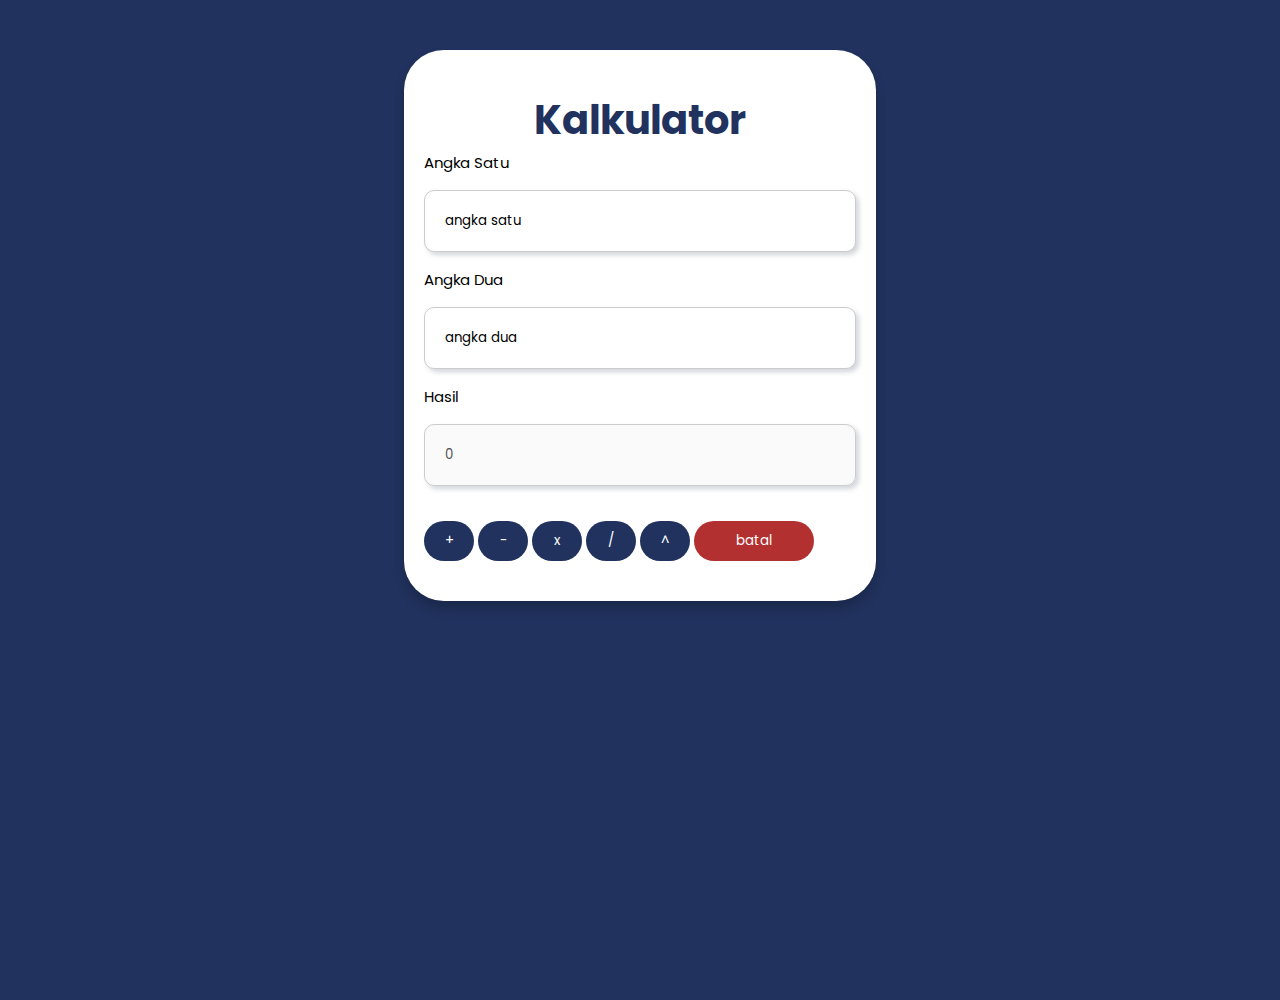
==== index.html @ 43770bb3 "tugas6_js_HendraAdi" ====
<!DOCTYPE html>
<html lang="en">
<head>
    <meta charset="UTF-8">
    <meta http-equiv="X-UA-Compatible" content="IE=edge">
    <meta name="viewport" content="width=device-width, initial-scale=1.0">
    <title>calculator</title>
    <link rel="stylesheet" href="style.css">
    <link rel="preconnect" href="https://fonts.googleapis.com">
    <link rel="preconnect" href="https://fonts.gstatic.com" crossorigin>
    <link href="https://fonts.googleapis.com/css2?family=Poppins:wght@200&display=swap" rel="stylesheet">
</head>
<body>
    <div class="container">
    <form id="formulir">
    
       <h1>Kalkulator</h1>
        
        <label>Angka Satu</label>
        <input type="text" name="angkaSatu" value="angka satu" onfocus="myFocus1()"/>
        <label>Angka Dua</label>
        <input type="text" name="angkaDua" value="angka dua" onfocus="myFocus2()"/>
        <label>Hasil</label>
        <input type="text" name="hasil" value="0" disabled/>
        <input type="button" name="tambah" value="+" onclick="penjumlahan()"/>
        <input type="button" name="kurang" value="-" onclick="pengurangan()"/>
        <input type="button" name="kali" value="x" onclick="perkalian()"/>
        <input type="button" name="bagi" value="/" onclick="pembagian()"/>
        <input type="button" name="pangkat" value="^" onclick="perPangkatan()"/>
        
        <input type="submit" name="batal"  value="batal" onclick="kosongAll()"/>
    
        
    </form>
    </div>
</body>
<script src="calculator.js"></script>
</html>
---- style.css ----
*{
    margin: 0;
    padding: 0;
    font-family: 'Poppins', sans-serif;
}
body{
    margin: 10px 100px;
    background: #21325E;
}
.container{

    background-position: cover;
    position: relative;
    width: 100%;
    height: 100vh;
    margin: 50px 0px;
}

form{
    width: 40%;
    margin: auto;
    border: none;
    background: white;
    border-radius: 40px;
    padding: 40px 20px;
    box-shadow: 0 8px 12px rgba(0, 0,0, 0.2);
   
}
input[type=text] {

    width: 100%;
    padding: 20px 20px;
    margin: 15px 0;
    display:inline-block;
    border: 1px solid #ccc;
    border-radius: 10px;
    box-sizing: border-box;
    box-shadow: -3px -3px 7px #ffffff73, 3px 3px 5px rgba(94, 104 , 121, .288);

  }
  input[type=button]{
    margin: auto;
    background:  #21325E ;
    width: 50px;
    padding: 10px;
    border-radius: 30px;
    border: none;
    color: white;
    text-align: center;
    margin-top: 20px;

}
input[type=button]:hover{
    background: #2c60a8;
   
}
input[type=submit]{
    
    background: #B33030 ;
    width: 120px;
    padding: 10px;
    border-radius: 30px;
    border: none;
    color: white;
    text-align: center;
    margin-top: 20px;
      
}
input[type=submit]:hover{
    background: #d85d5d;
   
}
h1{
    font-size: 40px;
    text-align: center;
    font-weight: bold;
    color: #21325E;
}
label{
    font-size: 15px;
}


@media screen and (max-width: 700px) {

    form[type=text]{
        width: 100%;
        padding: 10px 10px;
        margin: 15px 0;
        display:inline-block;
        border: 1px solid #ccc;
        border-radius: 10px;
        box-sizing: border-box;
        box-shadow: -3px -3px 7px #ffffff73, 3px 3px 5px rgba(94, 104 , 121, .288);
    }
    form{
        width:50%;
        margin: auto;
        border: none;
        background: white;
        border-radius: 40px;
        padding: 40px 20px;
        box-shadow: 0 8px 12px rgba(0, 0,0, 0.2);
       
    }
    h1{
        font-size: 20px;
    }
    input[type=button]{
        margin: auto;
        background:  #21325E ;
        width: 40px;
        padding: 10px;
        border-radius: 40px;
        border: none;
        color: white;
    
    }
    input[type=submit]{
        margin-top: 20px;
        background: #B33030 ;
        width: 100px;
        padding: 10px;
        border-radius: 30px;
        border: none;
        color: white;
    }
}
@media screen and (max-width: 1000px){
    form[type=text]{
        width: 100%;
        padding: 10px 10px;
        margin: 15px 0;
        display:inline-block;
        border: 1px solid #ccc;
        border-radius: 10px;
        box-sizing: border-box;
        box-shadow: -3px -3px 7px #ffffff73, 3px 3px 5px rgba(94, 104 , 121, .288);
    }
    form{
        width:50%;
        margin: auto;
        border: none;
        background: white;
        border-radius: 40px;
        padding: 40px 20px;
        box-shadow: 0 8px 12px rgba(0, 0,0, 0.2);
       
    }
    h1{
        font-size: 20px;
    }
    input[type=button]{
        margin: auto;
        background:  #21325E ;
        width: 40px;
        padding: 10px;
        border-radius: 40px;
        border: none;
        color: white;
    
    }
    input[type=submit]{
        margin-top: 20px;
        background: #B33030 ;
        width: 100px;
        padding: 10px;
        border-radius: 30px;
        border: none;
        color: white;
    }

}
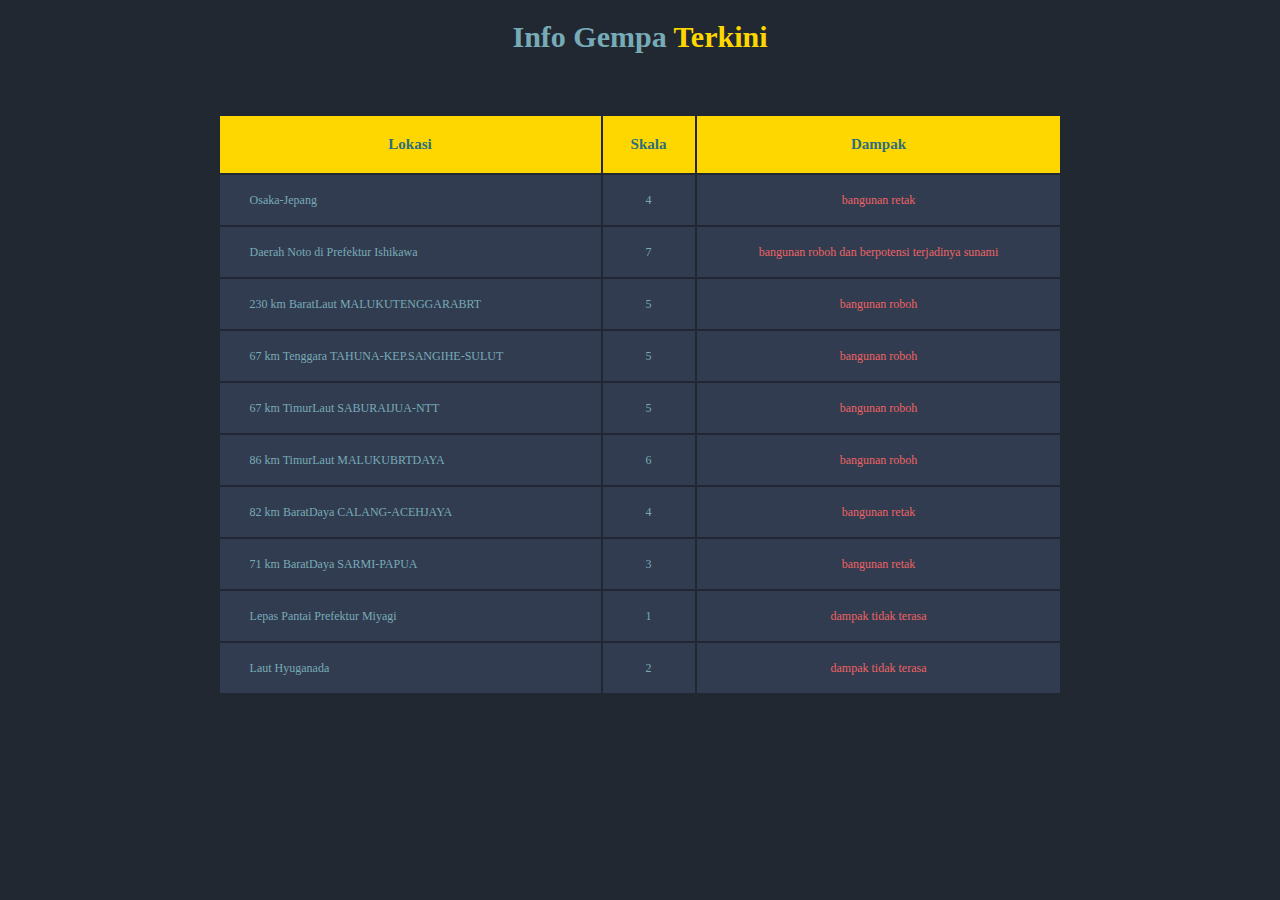
==== commit d5dfb8ba: "Rename index.html.html to index.html" ====
--- a/index.html
+++ b/index.html
@@ -4,35 +4,21 @@
     <meta charset="UTF-8">
     <meta http-equiv="X-UA-Compatible" content="IE=edge">
     <meta name="viewport" content="width=device-width, initial-scale=1.0">
-    <title>calculator</title>
+    <title>Document</title>
     <link rel="stylesheet" href="style.css">
-    <link rel="preconnect" href="https://fonts.googleapis.com">
-    <link rel="preconnect" href="https://fonts.gstatic.com" crossorigin>
-    <link href="https://fonts.googleapis.com/css2?family=Poppins:wght@200&display=swap" rel="stylesheet">
 </head>
 <body>
-    <div class="container">
-    <form id="formulir">
-    
-       <h1>Kalkulator</h1>
-        
-        <label>Angka Satu</label>
-        <input type="text" name="angkaSatu" value="angka satu" onfocus="myFocus1()"/>
-        <label>Angka Dua</label>
-        <input type="text" name="angkaDua" value="angka dua" onfocus="myFocus2()"/>
-        <label>Hasil</label>
-        <input type="text" name="hasil" value="0" disabled/>
-        <input type="button" name="tambah" value="+" onclick="penjumlahan()"/>
-        <input type="button" name="kurang" value="-" onclick="pengurangan()"/>
-        <input type="button" name="kali" value="x" onclick="perkalian()"/>
-        <input type="button" name="bagi" value="/" onclick="pembagian()"/>
-        <input type="button" name="pangkat" value="^" onclick="perPangkatan()"/>
-        
-        <input type="submit" name="batal"  value="batal" onclick="kosongAll()"/>
-    
-        
-    </form>
-    </div>
+    <h1>Info Gempa <span>Terkini</span></h1>
+    <table align="center">
+        <thead>
+         
+            <th>Lokasi</th>
+            <th>Skala</th>
+            <th>Dampak</th>
+        </thead>
+        <tbody id="brs">
+        </tbody>
+    </table>
 </body>
-<script src="calculator.js"></script>
-</html>+  <script src="script.js"></script>
+</html>
--- a/style.css
+++ b/style.css
@@ -1,173 +1,57 @@
 *{
-    margin: 0;
-    padding: 0;
-    font-family: 'Poppins', sans-serif;
-}
-body{
-    margin: 10px 100px;
-    background: #21325E;
-}
-.container{
-
-    background-position: cover;
-    position: relative;
-    width: 100%;
-    height: 100vh;
-    margin: 50px 0px;
-}
-
-form{
-    width: 40%;
-    margin: auto;
-    border: none;
-    background: white;
-    border-radius: 40px;
-    padding: 40px 20px;
-    box-shadow: 0 8px 12px rgba(0, 0,0, 0.2);
+    font-family: poppins;
+    text-align: center;
+  
    
 }
-input[type=text] {
+ body{
+     background: #222831;
+ }
+ h2{
+     font-size: 30px;
+     color: #77ABB7;
+ }
+ h2 span{
+     color: #FFD700;
+ }
+table{
+    width: 70%;
+    padding: 20px;
+    margin-top: 40px;
+  
+}
+table th{
 
-    width: 100%;
     padding: 20px 20px;
-    margin: 15px 0;
-    display:inline-block;
-    border: 1px solid #ccc;
-    border-radius: 10px;
-    box-sizing: border-box;
-    box-shadow: -3px -3px 7px #ffffff73, 3px 3px 5px rgba(94, 104 , 121, .288);
-
-  }
-  input[type=button]{
-    margin: auto;
-    background:  #21325E ;
-    width: 50px;
-    padding: 10px;
-    border-radius: 30px;
-    border: none;
-    color: white;
-    text-align: center;
-    margin-top: 20px;
+    color: #2D6E7E;
+    font-size: 15px;
+    background: #FFD700;
+    
+    
+}
+table tbody tr td{
+    color: #77ABB7;
+    padding: 10px 30px;
+    height: 30px;
+    text-align: left;
+    background: #323C50;
+    
 
 }
-input[type=button]:hover{
-    background: #2c60a8;
-   
+tbody{
+    font-size: 12px;
 }
-input[type=submit]{
-    
-    background: #B33030 ;
-    width: 120px;
-    padding: 10px;
-    border-radius: 30px;
-    border: none;
-    color: white;
+.dampak{
+    color: #ED6363;
     text-align: center;
-    margin-top: 20px;
-      
 }
-input[type=submit]:hover{
-    background: #d85d5d;
-   
+.skala{
+    text-align: center;
 }
 h1{
-    font-size: 40px;
-    text-align: center;
-    font-weight: bold;
-    color: #21325E;
+    font-size: 30px;
+    color: #77ABB7;
 }
-label{
-    font-size: 15px;
-}
-
-
-@media screen and (max-width: 700px) {
-
-    form[type=text]{
-        width: 100%;
-        padding: 10px 10px;
-        margin: 15px 0;
-        display:inline-block;
-        border: 1px solid #ccc;
-        border-radius: 10px;
-        box-sizing: border-box;
-        box-shadow: -3px -3px 7px #ffffff73, 3px 3px 5px rgba(94, 104 , 121, .288);
-    }
-    form{
-        width:50%;
-        margin: auto;
-        border: none;
-        background: white;
-        border-radius: 40px;
-        padding: 40px 20px;
-        box-shadow: 0 8px 12px rgba(0, 0,0, 0.2);
-       
-    }
-    h1{
-        font-size: 20px;
-    }
-    input[type=button]{
-        margin: auto;
-        background:  #21325E ;
-        width: 40px;
-        padding: 10px;
-        border-radius: 40px;
-        border: none;
-        color: white;
-    
-    }
-    input[type=submit]{
-        margin-top: 20px;
-        background: #B33030 ;
-        width: 100px;
-        padding: 10px;
-        border-radius: 30px;
-        border: none;
-        color: white;
-    }
-}
-@media screen and (max-width: 1000px){
-    form[type=text]{
-        width: 100%;
-        padding: 10px 10px;
-        margin: 15px 0;
-        display:inline-block;
-        border: 1px solid #ccc;
-        border-radius: 10px;
-        box-sizing: border-box;
-        box-shadow: -3px -3px 7px #ffffff73, 3px 3px 5px rgba(94, 104 , 121, .288);
-    }
-    form{
-        width:50%;
-        margin: auto;
-        border: none;
-        background: white;
-        border-radius: 40px;
-        padding: 40px 20px;
-        box-shadow: 0 8px 12px rgba(0, 0,0, 0.2);
-       
-    }
-    h1{
-        font-size: 20px;
-    }
-    input[type=button]{
-        margin: auto;
-        background:  #21325E ;
-        width: 40px;
-        padding: 10px;
-        border-radius: 40px;
-        border: none;
-        color: white;
-    
-    }
-    input[type=submit]{
-        margin-top: 20px;
-        background: #B33030 ;
-        width: 100px;
-        padding: 10px;
-        border-radius: 30px;
-        border: none;
-        color: white;
-    }
-
-}
+h1 span{
+    color:#FFD700;
+}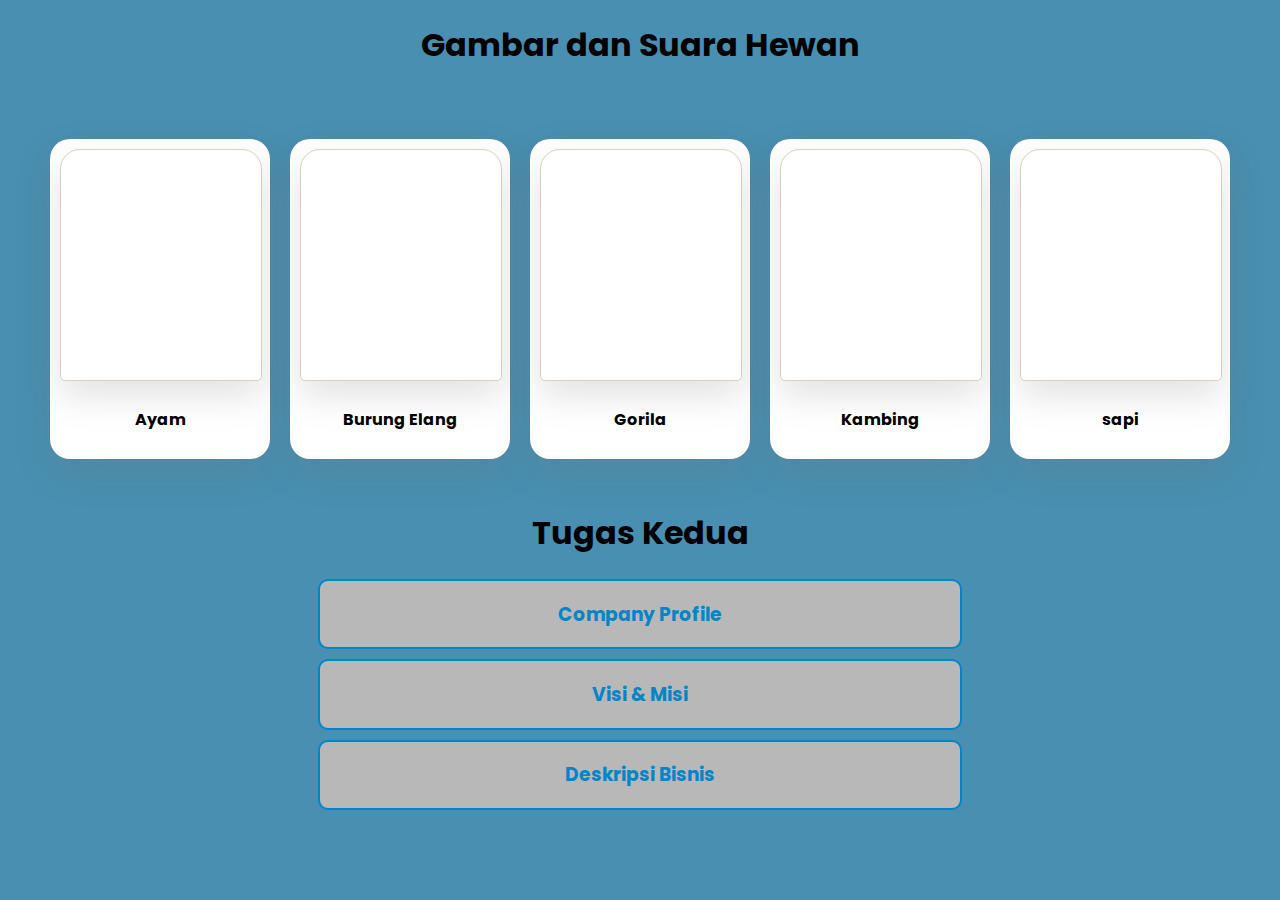
==== commit 433a6f12: "tugas8_js" ====
--- a/index.html
+++ b/index.html
@@ -6,19 +6,100 @@
     <meta name="viewport" content="width=device-width, initial-scale=1.0">
     <title>Document</title>
     <link rel="stylesheet" href="style.css">
+    <link rel="preconnect" href="https://fonts.googleapis.com">
+    <link rel="preconnect" href="https://fonts.gstatic.com" crossorigin>
+     <link href="https://fonts.googleapis.com/css2?family=Poppins:wght@200;300&display=swap" rel="stylesheet">
+    <script src="scriptjs/script1.js"></script>
 </head>
 <body>
-    <h1>Info Gempa <span>Terkini</span></h1>
-    <table align="center">
-        <thead>
-         
-            <th>Lokasi</th>
-            <th>Skala</th>
-            <th>Dampak</th>
-        </thead>
-        <tbody id="brs">
-        </tbody>
-    </table>
+    <h1>Gambar dan Suara Hewan</h1>
+
+    
+    <div class="container">
+
+            <div class="gambar">
+                <div class="g1" id="gambar1"></div>
+                <div class="text1" id="text1">
+                    <p>Ayam </p>
+                </div>
+            </div>   
+            <div class="gambar">
+                <div class="g1" id="gambar2"></div>
+                <div class="text1">
+                    <p>Burung Elang</p>
+                </div>
+            </div>  
+            <div class="gambar">
+                <div class="g1" id="gambar3"></div>
+                <div class="text1">
+                    <p>Gorila</p>
+                </div>
+            </div>  
+            <div class="gambar">
+                <div class="g1" id="gambar4"></div>
+                <div class="text1">
+                    <p>Kambing</p>
+                </div>
+            </div>  
+            <div class="gambar">
+                <div class="g1" id="gambar5"></div>
+                <div class="text1">
+                    <p>sapi</p>
+                </div>
+            </div>  
+        
+    </div>       
+    
+
+    <!--Tugas kedua-->
+
+    <section>
+        <h1>Tugas Kedua</h1>
+        <div class="visi" id="company">
+           <h3>Company Profile</h3>
+        </div>
+        <div class="conten" id="company1">
+            <p>NF COMPUTER adalah bagian dari grup Nurul Fikri yang telah dipercaya oleh masyarakat Indonesia di bidang pendidikan dan peningkatan sumber daya manusia selama lebih dari 24 tahun. Alumni-alumninya telah berkiprah dan diakui kualitas kerja dan integritasnya oleh dunia usaha.
+
+                NF COMPUTER dirintis sejak tahun 1994 dan merupakan sebuah lembaga di bidang pendidikan dan pelatihan IT (Information Technology). Kami berkomitmen menjadi partner perusahaan Anda dalam mengembangkan kemampuan serta keahlian SDM di bidang IT. Dengan komitmen tersebut, kami mempersiapkan tim pengajar yang professional dan berpengalaman di bidang IT.
+                
+                Di Era Industri 4.0 saat ini, teknologi informasi berkembang sangat cepat, oleh karena itu pengembangan sumber daya manusia di bidang IT menjadi sebuah kebutuhan yang perlu diprioritaskan. NF COMPUTER menjadi jawaban yang tepat atas kebutuhan pengembangan kompetensi IT. Sehingga kami selalu berusaha untuk terus berinovasi terhadap teknologi terbaru.</p>
+        </div>
+        <div class="visi" id="visi">
+            <h3>Visi & Misi</h3>
+         </div>
+         <div class="conten" id="visi1">
+             <p>Visi
+                Menjadi institusi pelatihan yang kompeten dan profesional di bidang pendidikan teknologi informasi dan komunikasi di berbagai wilayah indonesia.
+                <br>
+                <br>
+                
+                Misi
+                Membangun, memelihara dan mengembangkan institusi pelatihan bisnis berdaya saing tinggi, berkarakter profesional, kompeten, mengedepankan integritas dan tanggung jawab sosial, dengan mengembangkan dan menyediakan produk produk pendidikan dan pelatihan teknologi informasi dan komunikasi prima.
+                
+                </p>
+         </div>
+         <div class="visi" id="ds">
+            <h3>Deskripsi Bisnis</h3>
+         </div>
+         <div class="conten" id="ds1">
+             <p>NF COMPUTER menyelenggarakan Pelatihan dan Pendidikan di bidang Teknologi Informasi dan Komunikasi (IT Training) yang dibagi menjadi lima produk.
+
+                Pelatihan (training) ini dibagi dalam beberapa kategori produk yaitu :
+                <ul>
+                    <li>Public Class, merupakan short course bidang TIK (Teknologi Informasi dan Komunikasi) yang berbasis Linux maupun Windows.</li>
+                    <li>Exclusive Class, merupakan paket training yang diberikan kepada customer dengan durasi 6-8 jam perhari dengan jumlah peserta minimal 2 orang dan pelaksanaan pelatihannya di NF Computer.</li>
+                    <li>In House/In Company Training, yaitu pelatihan TIK yang dikustomisasi untuk kebutuhan perusahaan-perusahaan</li>
+                </ul>
+                Paket bisnis khusus dibagi ke dalam beberapa kategori produk yang dikelola secara profesional oleh NF COMPUTER yaitu :
+                <ul>
+                    <li>Kerjasama Pendidikan Sekolah, yaitu Divisi khusus pendidikan sekolah dimana NF COMPUTER bekerjasama dalam hal : Kerjasama pembangunan Lab Komputer, Pengajaran Komputer dan kombinasi antara keduanya.</li>
+                    <li>Usulan Produk lain: Produk-produk yang menurut lokasi diminati oleh pasar tapi belum ada dalam daftar produk pelatihan dan pendidikan NF COMPUTER, dapat diajukan oleh cabang untuk menjadi produk yang dipertimbangkan sebagai produk dan akan menjadi bagian dari penyelenggaraan pelatiahan dan pendidikan di cabang tersebut pada periode yang dianggap tepat oleh NF COMPUTER.</li>
+                </ul>
+            
+            </p>
+         </div>
+    </section>
 </body>
-  <script src="script.js"></script>
-</html>
+<script src="jQuery/jQuery.js"></script>
+</html>--- a/style.css
+++ b/style.css
@@ -1,57 +1,93 @@
 *{
-    font-family: poppins;
-    text-align: center;
+    font-family: 'poppins';
+}
+body{
+    background: #488FB1;
+    margin: 0px;
+    padding: 0px;
+}
+.container{
+    width: 100%;
+    height: auto;
+    display: flex;
+    gap: 20px;
+    justify-content: center;
+    flex-wrap: wrap;
+    align-items: center;
+    margin-top: 70px;
+
+   
+    
+     
+ }
+ .gambar{
+    padding: 10px;
+    box-shadow: 0 15px 35px rgba(119, 111, 111, 0.2);
+    height: 300px;
+    border-radius: 20px;
+    width: 200px;
+    background: white;
+    justify-content: center;
+    
+ }
+ .g1{
   
-   
-}
- body{
-     background: #222831;
+    box-shadow: 0 15px 35px rgba(119, 111, 111, 0.2);
+    height: 230px;
+    border-radius: 20px 20px 5px 5px;
+    flex-direction: column;
+    justify-content: center;
+    align-items: center;
+    background: white;
+    width: 100%;
+    border: 1px solid #DBD0C0;
+    margin: auto;
  }
- h2{
-     font-size: 30px;
-     color: #77ABB7;
+ .text1{
+     text-align: center;
+     flex-direction: column;
+     justify-content: center;
+     align-items: center;
+     font-weight: bold;
+    
  }
- h2 span{
-     color: #FFD700;
+ h1{
+     text-align: center;
  }
-table{
-    width: 70%;
-    padding: 20px;
-    margin-top: 40px;
-  
-}
-table th{
+ 
 
-    padding: 20px 20px;
-    color: #2D6E7E;
-    font-size: 15px;
-    background: #FFD700;
+ /*--------- TUGAS KEDUA --------*/
+
+section{
     
-    
-}
-table tbody tr td{
-    color: #77ABB7;
-    padding: 10px 30px;
-    height: 30px;
-    text-align: left;
-    background: #323C50;
-    
+    margin-top: 50px;
+    margin-bottom: 70px;
 
 }
-tbody{
-    font-size: 12px;
-}
-.dampak{
-    color: #ED6363;
+ .visi{
+    margin: auto;
+    width: 50%;
+    margin-bottom: 10px;
+    background: #b8b8b8;
+    color: #0085c8;
+    border: 2px solid #0085c8;
+    border-radius: 10px 10px;
+    cursor: pointer;
+    font-weight: bold;
     text-align: center;
-}
-.skala{
-    text-align: center;
-}
-h1{
-    font-size: 30px;
-    color: #77ABB7;
-}
-h1 span{
-    color:#FFD700;
-}+
+ }
+ .conten{
+     margin: auto;
+     width: 50%;
+     margin-bottom: 10px;
+    background: #e5e3e4;
+    color: #0085c8;
+    border: 2px solid #0085c8;
+    border-radius: 10px 10px;
+    display: none;
+ }
+ p{
+     padding: 10px;
+ }
+ 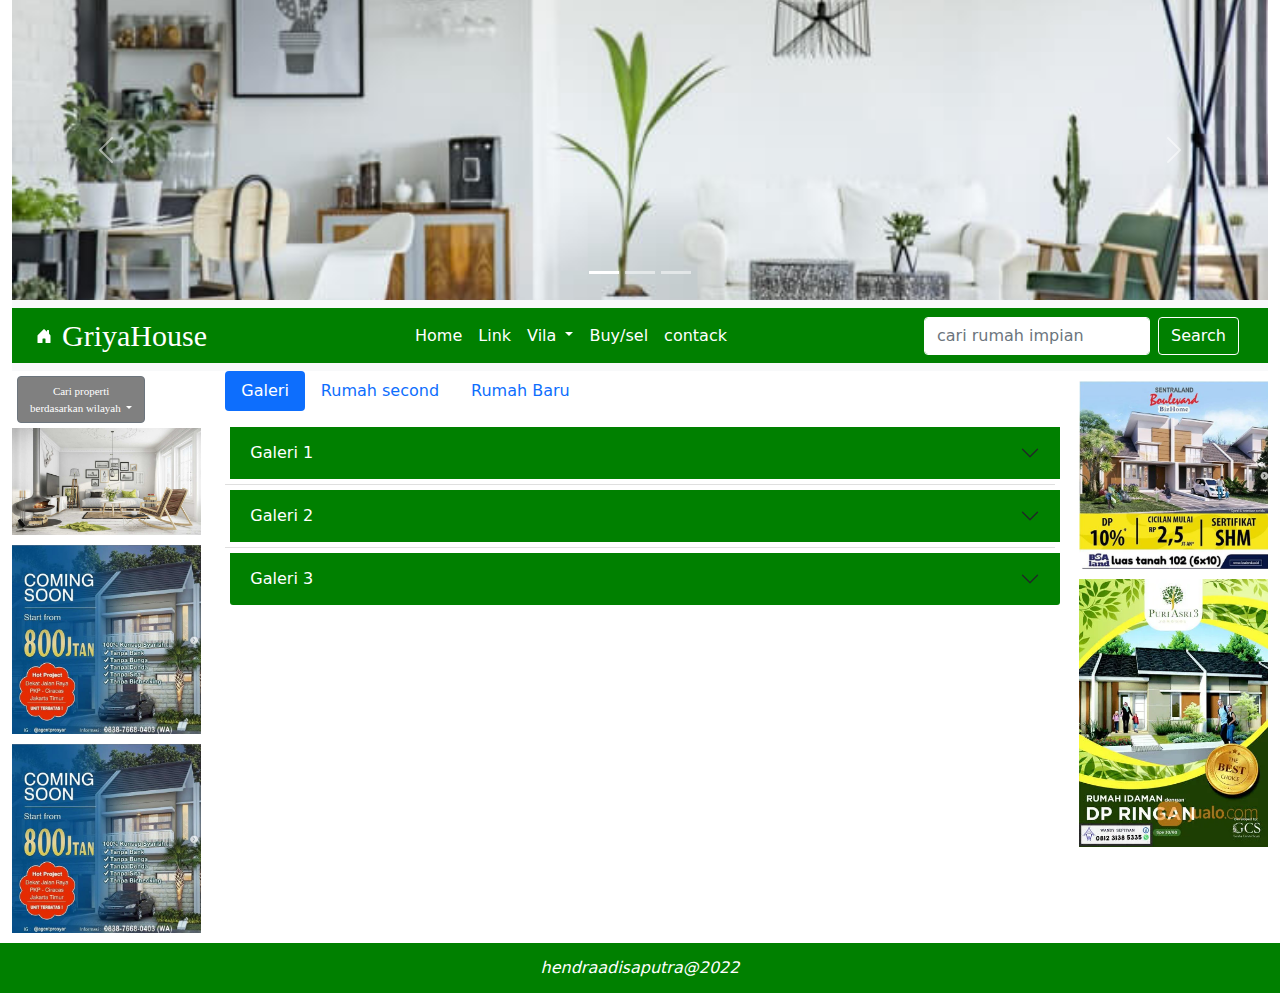
==== commit 6f010eb3: "rwd_tugas1" ====
--- a/index.html
+++ b/index.html
@@ -1,105 +1,622 @@
 <!DOCTYPE html>
 <html lang="en">
-<head>
-    <meta charset="UTF-8">
-    <meta http-equiv="X-UA-Compatible" content="IE=edge">
-    <meta name="viewport" content="width=device-width, initial-scale=1.0">
-    <title>Document</title>
-    <link rel="stylesheet" href="style.css">
-    <link rel="preconnect" href="https://fonts.googleapis.com">
-    <link rel="preconnect" href="https://fonts.gstatic.com" crossorigin>
-     <link href="https://fonts.googleapis.com/css2?family=Poppins:wght@200;300&display=swap" rel="stylesheet">
-    <script src="scriptjs/script1.js"></script>
-</head>
-<body>
-    <h1>Gambar dan Suara Hewan</h1>
-
-    
-    <div class="container">
-
-            <div class="gambar">
-                <div class="g1" id="gambar1"></div>
-                <div class="text1" id="text1">
-                    <p>Ayam </p>
+  <head>
+    <meta charset="UTF-8" />
+    <meta http-equiv="X-UA-Compatible" content="IE=edge" />
+    <meta name="viewport" content="width=device-width, initial-scale=1.0" />
+    <title>belajat Rwd Bootstrap</title>
+    <link href="css/bootstrap.min.css" rel="stylesheet" />
+  </head>
+  <body>
+    <div class="container-fluid">
+      <!--ini baris pertama-->
+      <div class="row">
+        <div class="col-md-12">
+          <!--awal caousel-->
+          <div
+            id="carouselExampleCaptions"
+            class="carousel slide"
+            data-bs-ride="carousel"
+          >
+            <div class="carousel-indicators">
+              <button
+                type="button"
+                data-bs-target="#carouselExampleCaptions"
+                data-bs-slide-to="0"
+                class="active"
+                aria-current="true"
+                aria-label="Slide 1"
+              ></button>
+              <button
+                type="button"
+                data-bs-target="#carouselExampleCaptions"
+                data-bs-slide-to="1"
+                aria-label="Slide 2"
+              ></button>
+              <button
+                type="button"
+                data-bs-target="#carouselExampleCaptions"
+                data-bs-slide-to="2"
+                aria-label="Slide 3"
+              ></button>
+            </div>
+            <div class="carousel-inner">
+              <div
+                class="carousel-item active"
+                style="text-align: center; padding: 0; max-height: 300px"
+              >
+                <img
+                  src="image/foto1.jpg"
+                  style="margin-top: -250px"
+                  class="d-block w-100"
+                  alt="..."
+                />
+              </div>
+              <div
+                class="carousel-item"
+                style="text-align: center; padding: 0; max-height: 400px"
+              >
+                <img src="image/foto1.jpg" style="margin-top: -250px""
+                class="d-block w-100" alt="..." />
+              </div>
+              <div
+                class="carousel-item"
+                style="text-align: center; padding: 0; max-height: 400px"
+              >
+                <img src="image/foto1.jpg" style="margin-top: -250px""
+                class="d-block w-100" alt="..." />
+              </div>
+            </div>
+            <button
+              class="carousel-control-prev"
+              type="button"
+              data-bs-target="#carouselExampleCaptions"
+              data-bs-slide="prev"
+            >
+              <span
+                class="carousel-control-prev-icon"
+                aria-hidden="true"
+              ></span>
+              <span class="visually-hidden">Previous</span>
+            </button>
+            <button
+              class="carousel-control-next"
+              type="button"
+              data-bs-target="#carouselExampleCaptions"
+              data-bs-slide="next"
+            >
+              <span
+                class="carousel-control-next-icon"
+                aria-hidden="true"
+              ></span>
+              <span class="visually-hidden">Next</span>
+            </button>
+          </div>
+          <!--akhir carusol-->
+        </div>
+      </div>
+      <!--ini baris kedua-->
+      <div class="row">
+        <div class="col-md-12">
+          <!--awal nav-->
+          <nav class="navbar navbar-expand-lg navbar-light bg-light">
+            <div class="container-fluid" style="background: green">
+              <svg
+                xmlns="http://www.w3.org/2000/svg"
+                width="16"
+                height="16"
+                fill="currentColor"
+                class="bi bi-house-door-fill"
+                viewBox="0 0 16 16"
+              >
+                <path
+                  style="color: white"
+                  d="M6.5 14.5v-3.505c0-.245.25-.495.5-.495h2c.25 0 .5.25.5.5v3.5a.5.5 0 0 0 .5.5h4a.5.5 0 0 0 .5-.5v-7a.5.5 0 0 0-.146-.354L13 5.793V2.5a.5.5 0 0 0-.5-.5h-1a.5.5 0 0 0-.5.5v1.293L8.354 1.146a.5.5 0 0 0-.708 0l-6 6A.5.5 0 0 0 1.5 7.5v7a.5.5 0 0 0 .5.5h4a.5.5 0 0 0 .5-.5z"
+                />
+              </svg>
+
+              <a
+                class="navbar-brand"
+                href="#"
+                style="
+                  color: white;
+                  font-size: 30px;
+                  margin-left: 10px;
+                  font-family: poppins;
+                "
+                >GriyaHouse</a
+              >
+
+              <button
+                class="navbar-toggler"
+                type="button"
+                data-bs-toggle="collapse"
+                data-bs-target="#navbarSupportedContent"
+                aria-controls="navbarSupportedContent"
+                aria-expanded="false"
+                aria-label="Toggle navigation"
+              >
+                <span class="navbar-toggler-icon"></span>
+              </button>
+              <div class="collapse navbar-collapse" id="navbarSupportedContent">
+                <ul
+                  class="navbar-nav me-auto mb-2 mb-lg-0"
+                  style="color: white; margin: auto; padding: 5px"
+                >
+                  <li class="nav-item">
+                    <a
+                      class="nav-link active"
+                      aria-current="page"
+                      href="#"
+                      style="color: white"
+                      >Home</a
+                    >
+                  </li>
+                  <li class="nav-item">
+                    <a class="nav-link" href="#" style="color: white">Link</a>
+                  </li>
+                  <li class="nav-item dropdown">
+                    <a
+                      class="nav-link dropdown-toggle"
+                      href="#"
+                      id="navbarDropdown"
+                      role="button"
+                      data-bs-toggle="dropdown"
+                      aria-expanded="false"
+                      style="color: white"
+                    >
+                      Vila
+                    </a>
+                    <ul
+                      class="dropdown-menu"
+                      aria-labelledby="navbarDropdown"
+                      style="
+                        background: green;
+                        border: 1px solid white;
+                        margin-top: 20px;
+                      "
+                    >
+                      <li>
+                        <a class="dropdown-item" style="color: white" href="#"
+                          >Action</a
+                        >
+                      </li>
+                      <li>
+                        <a class="dropdown-item" style="color: white" href="#"
+                          >Another action</a
+                        >
+                      </li>
+                      <li><hr class="dropdown-divider" /></li>
+                      <li>
+                        <a class="dropdown-item" style="color: white" href="#"
+                          >Something else here</a
+                        >
+                      </li>
+                    </ul>
+                  </li>
+                  <li class="nav-item">
+                    <!--  -->
+                    <a class="nav-link disabled" style="color: white">
+                      Buy/sel</a
+                    >
+                  </li>
+                  <li class="nav-item">
+                    <!--  -->
+                    <a class="nav-link disabled" style="color: white">
+                      contack</a
+                    >
+                  </li>
+                </ul>
+                <form class="d-flex" style="padding: 5px">
+                  <input
+                    class="form-control me-2"
+                    type="search"
+                    placeholder="cari rumah impian"
+                    aria-label="Search"
+                    style="border: 1px solid white"
+                  />
+                  <button
+                    class="btn btn-outline-success"
+                    type="submit"
+                    style="border: 1px solid white; color: white"
+                  >
+                    Search
+                  </button>
+                </form>
+              </div>
+            </div>
+          </nav>
+          <!--akhir nav-->
+        </div>
+      </div>
+      <!--ini baris ketiga-->
+      <!--left content-->
+      <div class="row">
+        <div class="col-sm-2">
+          <div class="dropdown" style="margin: 5px">
+            <a
+              class="btn btn-secondary dropdown-toggle"
+              href="#"
+              role="button"
+              id="dropdownMenuLink"
+              data-bs-toggle="dropdown"
+              aria-expanded="false"
+              style="font-size: 11px; background: grey; font-family: poppins"
+            >
+              Cari properti<br />
+              berdasarkan wilayah
+            </a>
+
+            <ul class="dropdown-menu" aria-labelledby="dropdownMenuLink">
+              <li>
+                <a class="dropdown-item" href="#" style="color: green">Aceh</a>
+              </li>
+              <li>
+                <a class="dropdown-item" href="#" style="color: green"
+                  >Surabaya</a
+                >
+              </li>
+              <li>
+                <a class="dropdown-item" href="#" style="color: green"
+                  >Bandung</a
+                >
+              </li>
+              <li>
+                <a class="dropdown-item" href="#" style="color: green"
+                  >Jakarta</a
+                >
+              </li>
+              <li>
+                <a class="dropdown-item" href="#" style="color: green"
+                  >Malang</a
+                >
+              </li>
+              <li>
+                <a class="dropdown-item" href="#" style="color: green"
+                  >Lampung</a
+                >
+              </li>
+              <li>
+                <a class="dropdown-item" href="#" style="color: green">Bogor</a>
+              </li>
+              <li>
+                <a class="dropdown-item" href="#" style="color: green"
+                  >Semarang</a
+                >
+              </li>
+            </ul>
+          </div>
+          <img src="image/foto3.jpg" class="img-fluid" alt="..." />
+
+          <img
+            src="image/iklan1.JPG"
+            class="img-fluid"
+            alt="..."
+            style="margin-top: 10px"
+          />
+          <img
+            src="image/iklan1.JPG"
+            class="img-fluid"
+            alt="..."
+            style="margin-top: 10px"
+          />
+        </div>
+
+        <!-- akhir left content-->
+
+        <div class="col-sm-8">
+          <ul class="nav nav-pills mb-3" id="pills-tab" role="tablist">
+            <li class="nav-item" role="presentation">
+              <button
+                class="nav-link active"
+                id="pills-home-tab"
+                data-bs-toggle="pill"
+                data-bs-target="#pills-home"
+                type="button"
+                role="tab"
+                aria-controls="pills-home"
+                aria-selected="true"
+              >
+                Galeri
+              </button>
+            </li>
+
+            <li class="nav-item" role="presentation">
+              <button
+                class="nav-link"
+                id="pills-profile-tab"
+                data-bs-toggle="pill"
+                data-bs-target="#pills-profile"
+                type="button"
+                role="tab"
+                aria-controls="pills-profile"
+                aria-selected="false"
+              >
+                Rumah second
+              </button>
+            </li>
+            <li class="nav-item" role="presentation">
+              <button
+                class="nav-link"
+                id="pills-contact-tab"
+                data-bs-toggle="pill"
+                data-bs-target="#pills-contact"
+                type="button"
+                role="tab"
+                aria-controls="pills-contact"
+                aria-selected="false"
+              >
+                Rumah Baru
+              </button>
+            </li>
+          </ul>
+
+          <!-- conten-->
+          <div class="tab-content" id="pills-tabContent">
+            <div
+              class="tab-pane fade show active"
+              id="pills-home"
+              role="tabpanel"
+              aria-labelledby="pills-home-tab"
+            >
+              <!--acrodion-->
+              <div class="accordion accordion-flush" id="accordionFlushExample">
+                <div class="accordion-item">
+                  <h2 class="accordion-header" id="flush-headingOne">
+                    <button
+                      class="accordion-button collapsed"
+                      type="button"
+                      data-bs-toggle="collapse"
+                      data-bs-target="#flush-collapseOne"
+                      aria-expanded="false"
+                      aria-controls="flush-collapseOne"
+                      style="background: green; color: white; margin: 5px"
+                    >
+                      Galeri 1
+                    </button>
+                  </h2>
+                  <div
+                    id="flush-collapseOne"
+                    class="accordion-collapse collapse"
+                    aria-labelledby="flush-headingOne"
+                    data-bs-parent="#accordionFlushExample"
+                  >
+                    <div class="accordion-body">
+                      <img
+                        src="image/g1.jpg"
+                        class="img-fluid"
+                        alt="..."
+                        style="margin-top: 10px"
+                      />
+                    </div>
+                  </div>
                 </div>
-            </div>   
-            <div class="gambar">
-                <div class="g1" id="gambar2"></div>
-                <div class="text1">
-                    <p>Burung Elang</p>
+                <div class="accordion-item">
+                  <h2 class="accordion-header" id="flush-headingTwo">
+                    <button
+                      class="accordion-button collapsed"
+                      type="button"
+                      data-bs-toggle="collapse"
+                      data-bs-target="#flush-collapseTwo"
+                      aria-expanded="false"
+                      aria-controls="flush-collapseTwo"
+                      style="background: green; color: white; margin: 5px"
+                    >
+                      Galeri 2
+                    </button>
+                  </h2>
+                  <div
+                    id="flush-collapseTwo"
+                    class="accordion-collapse collapse"
+                    aria-labelledby="flush-headingTwo"
+                    data-bs-parent="#accordionFlushExample"
+                  >
+                    <div class="accordion-body">
+                      <img
+                        src="image/g2.jpg"
+                        class="img-fluid"
+                        alt="..."
+                        style="margin-top: 10px"
+                      />
+                    </div>
+                  </div>
                 </div>
-            </div>  
-            <div class="gambar">
-                <div class="g1" id="gambar3"></div>
-                <div class="text1">
-                    <p>Gorila</p>
+                <div class="accordion-item">
+                  <h2 class="accordion-header" id="flush-headingThree">
+                    <button
+                      class="accordion-button collapsed"
+                      type="button"
+                      data-bs-toggle="collapse"
+                      data-bs-target="#flush-collapseThree"
+                      aria-expanded="false"
+                      aria-controls="flush-collapseThree"
+                      style="background: green; color: white; margin: 5px"
+                    >
+                      Galeri 3
+                    </button>
+                  </h2>
+                  <div
+                    id="flush-collapseThree"
+                    class="accordion-collapse collapse"
+                    aria-labelledby="flush-headingThree"
+                    data-bs-parent="#accordionFlushExample"
+                  >
+                    <div class="accordion-body">
+                      <img
+                        src="image/g3.jpg"
+                        class="img-fluid"
+                        alt="..."
+                        style="margin-top: 10px"
+                      />
+                    </div>
+                  </div>
                 </div>
-            </div>  
-            <div class="gambar">
-                <div class="g1" id="gambar4"></div>
-                <div class="text1">
-                    <p>Kambing</p>
+              </div>
+              <!--akhir acordion-->
+            </div>
+
+            <!--table-->
+            <div
+              class="tab-pane fade"
+              id="pills-profile"
+              role="tabpanel"
+              aria-labelledby="pills-profile-tab"
+            >
+              <table class="table caption-top">
+                <caption>
+                  List of users
+                </caption>
+                <thead>
+                  <tr>
+                    <th scope="col">No</th>
+                    <th scope="col">Almat</th>
+                    <th scope="col">Spesifikasi</th>
+                    <th scope="col">Harga</th>
+                  </tr>
+                </thead>
+                <tbody>
+                  <tr>
+                    <th scope="row">1</th>
+                    <td>Nusa Dua</td>
+                    <td>
+                      Luas Tanah : 107m2 <br />Luas Bangunan : 128m2 <br />
+                      Kamar Tidur : 2
+                    </td>
+                    <td>IDR RP.3.200.000.000</td>
+                  </tr>
+                  <tr>
+                    <th scope="row">2</th>
+                    <td>Nusa Dua</td>
+                    <td>
+                      Luas Tanah : 107m2 <br />Luas Bangunan : 128m2 <br />
+                      Kamar Tidur : 2
+                    </td>
+                    <td>IDR RP.3.200.000.000</td>
+                  </tr>
+                  <tr>
+                    <th scope="row">3</th>
+                    <td>Nusa Dua</td>
+                    <td>
+                      Luas Tanah : 107m2 <br />Luas Bangunan : 128m2 <br />
+                      Kamar Tidur : 2
+                    </td>
+                    <td>IDR RP.3.200.000.000</td>
+                  </tr>
+                </tbody>
+              </table>
+            </div>
+            <!--akhir table-->
+            <!-- cards-->
+            <div
+              class="tab-pane fade"
+              id="pills-contact"
+              role="tabpanel"
+              aria-labelledby="pills-contact-tab"
+            >
+              <div class="card mb-3" style="max-width: 540px">
+                <div class="row g-0">
+                  <div class="col-md-4">
+                    <img
+                      src="image/foto1.jpg"
+                      class="img-fluid rounded-start"
+                      alt="..."
+                      style="width: 300px; padding: 20px"
+                    />
+                  </div>
+                  <div class="col-md-8">
+                    <div class="card-body">
+                      <h5 class="card-title">Spesifikasi</h5>
+                      <p class="card-text">
+                        Desain yang sangat kami perhatikan dari setiap sudut
+                        ruangan yang akan memberikan kesan mewah dan eksklusif
+                        untuk Anda. Dengan desain yang artistic dan didukung
+                        dengan tema modern dapat memberikan kesejukan alami
+                        dengan nuansa elegan sekaligus nyaman bagi Anda
+                      </p>
+                      <br />
+                      Promo Bulan Ini Fully Furnished
+                      <ul>
+                        <li><b>IDR 3.080.000.000</b></li>
+                        <li><b>DR 2.850.000.000</b></li>
+                      </ul>
+
+                      <p class="card-text">
+                        <small class="text-muted"
+                          >Last updated 3 mins ago</small
+                        >
+                      </p>
+                    </div>
+                  </div>
                 </div>
-            </div>  
-            <div class="gambar">
-                <div class="g1" id="gambar5"></div>
-                <div class="text1">
-                    <p>sapi</p>
+              </div>
+              <div class="card mb-3" style="max-width: 540px">
+                <div class="row g-0">
+                  <div class="col-md-4">
+                    <img
+                      src="image/foto2.jpg"
+                      class="img-fluid rounded-start"
+                      alt="..."
+                      style="width: 300px; padding: 20px"
+                    />
+                  </div>
+                  <div class="col-md-8">
+                    <div class="card-body">
+                      <h5 class="card-title">Spesifikasi</h5>
+                      <p class="card-text">
+                        Desain yang sangat kami perhatikan dari setiap sudut
+                        ruangan yang akan memberikan kesan mewah dan eksklusif
+                        untuk Anda. Dengan desain yang artistic dan didukung
+                        dengan tema modern dapat memberikan kesejukan alami
+                        dengan nuansa elegan sekaligus nyaman bagi Anda
+                      </p>
+                      <br />
+                      Promo Bulan Ini Fully Furnished
+                      <ul>
+                        <li><b>IDR 3.080.000.000</b></li>
+                        <li><b>DR 2.850.000.000</b></li>
+                      </ul>
+
+                      <p class="card-text">
+                        <small class="text-muted"
+                          >Last updated 3 mins ago</small
+                        >
+                      </p>
+                    </div>
+                  </div>
                 </div>
-            </div>  
-        
-    </div>       
-    
-
-    <!--Tugas kedua-->
-
-    <section>
-        <h1>Tugas Kedua</h1>
-        <div class="visi" id="company">
-           <h3>Company Profile</h3>
+              </div>
+            </div>
+          </div>
+          <!--akhir cards-->
         </div>
-        <div class="conten" id="company1">
-            <p>NF COMPUTER adalah bagian dari grup Nurul Fikri yang telah dipercaya oleh masyarakat Indonesia di bidang pendidikan dan peningkatan sumber daya manusia selama lebih dari 24 tahun. Alumni-alumninya telah berkiprah dan diakui kualitas kerja dan integritasnya oleh dunia usaha.
-
-                NF COMPUTER dirintis sejak tahun 1994 dan merupakan sebuah lembaga di bidang pendidikan dan pelatihan IT (Information Technology). Kami berkomitmen menjadi partner perusahaan Anda dalam mengembangkan kemampuan serta keahlian SDM di bidang IT. Dengan komitmen tersebut, kami mempersiapkan tim pengajar yang professional dan berpengalaman di bidang IT.
-                
-                Di Era Industri 4.0 saat ini, teknologi informasi berkembang sangat cepat, oleh karena itu pengembangan sumber daya manusia di bidang IT menjadi sebuah kebutuhan yang perlu diprioritaskan. NF COMPUTER menjadi jawaban yang tepat atas kebutuhan pengembangan kompetensi IT. Sehingga kami selalu berusaha untuk terus berinovasi terhadap teknologi terbaru.</p>
+
+        <div class="col-sm-2">
+          <img
+            src="image/iklan2.JPG"
+            class="img-fluid"
+            alt="..."
+            style="margin-top: 10px"
+          />
+          <img
+            src="image/iklan3.webp"
+            class="img-fluid"
+            alt="..."
+            style="margin-top: 10px"
+          />
         </div>
-        <div class="visi" id="visi">
-            <h3>Visi & Misi</h3>
-         </div>
-         <div class="conten" id="visi1">
-             <p>Visi
-                Menjadi institusi pelatihan yang kompeten dan profesional di bidang pendidikan teknologi informasi dan komunikasi di berbagai wilayah indonesia.
-                <br>
-                <br>
-                
-                Misi
-                Membangun, memelihara dan mengembangkan institusi pelatihan bisnis berdaya saing tinggi, berkarakter profesional, kompeten, mengedepankan integritas dan tanggung jawab sosial, dengan mengembangkan dan menyediakan produk produk pendidikan dan pelatihan teknologi informasi dan komunikasi prima.
-                
-                </p>
-         </div>
-         <div class="visi" id="ds">
-            <h3>Deskripsi Bisnis</h3>
-         </div>
-         <div class="conten" id="ds1">
-             <p>NF COMPUTER menyelenggarakan Pelatihan dan Pendidikan di bidang Teknologi Informasi dan Komunikasi (IT Training) yang dibagi menjadi lima produk.
-
-                Pelatihan (training) ini dibagi dalam beberapa kategori produk yaitu :
-                <ul>
-                    <li>Public Class, merupakan short course bidang TIK (Teknologi Informasi dan Komunikasi) yang berbasis Linux maupun Windows.</li>
-                    <li>Exclusive Class, merupakan paket training yang diberikan kepada customer dengan durasi 6-8 jam perhari dengan jumlah peserta minimal 2 orang dan pelaksanaan pelatihannya di NF Computer.</li>
-                    <li>In House/In Company Training, yaitu pelatihan TIK yang dikustomisasi untuk kebutuhan perusahaan-perusahaan</li>
-                </ul>
-                Paket bisnis khusus dibagi ke dalam beberapa kategori produk yang dikelola secara profesional oleh NF COMPUTER yaitu :
-                <ul>
-                    <li>Kerjasama Pendidikan Sekolah, yaitu Divisi khusus pendidikan sekolah dimana NF COMPUTER bekerjasama dalam hal : Kerjasama pembangunan Lab Komputer, Pengajaran Komputer dan kombinasi antara keduanya.</li>
-                    <li>Usulan Produk lain: Produk-produk yang menurut lokasi diminati oleh pasar tapi belum ada dalam daftar produk pelatihan dan pendidikan NF COMPUTER, dapat diajukan oleh cabang untuk menjadi produk yang dipertimbangkan sebagai produk dan akan menjadi bagian dari penyelenggaraan pelatiahan dan pendidikan di cabang tersebut pada periode yang dianggap tepat oleh NF COMPUTER.</li>
-                </ul>
-            
-            </p>
-         </div>
-    </section>
-</body>
-<script src="jQuery/jQuery.js"></script>
-</html>+      </div>
+
+      <!--ini baris keempat-->
+      <div
+        class="row"
+        style="background: green; margin-top: 10px; padding: 13px"
+      >
+        <div class="col-md-12" style="color: white; text-align: center">
+          <i>hendraadisaputra@2022</i>
+        </div>
+      </div>
+    </div>
+  </body>
+  <script src="js/popper.min.js"></script>
+  <script src="js/bootstrap.min.js"></script>
+</html>
